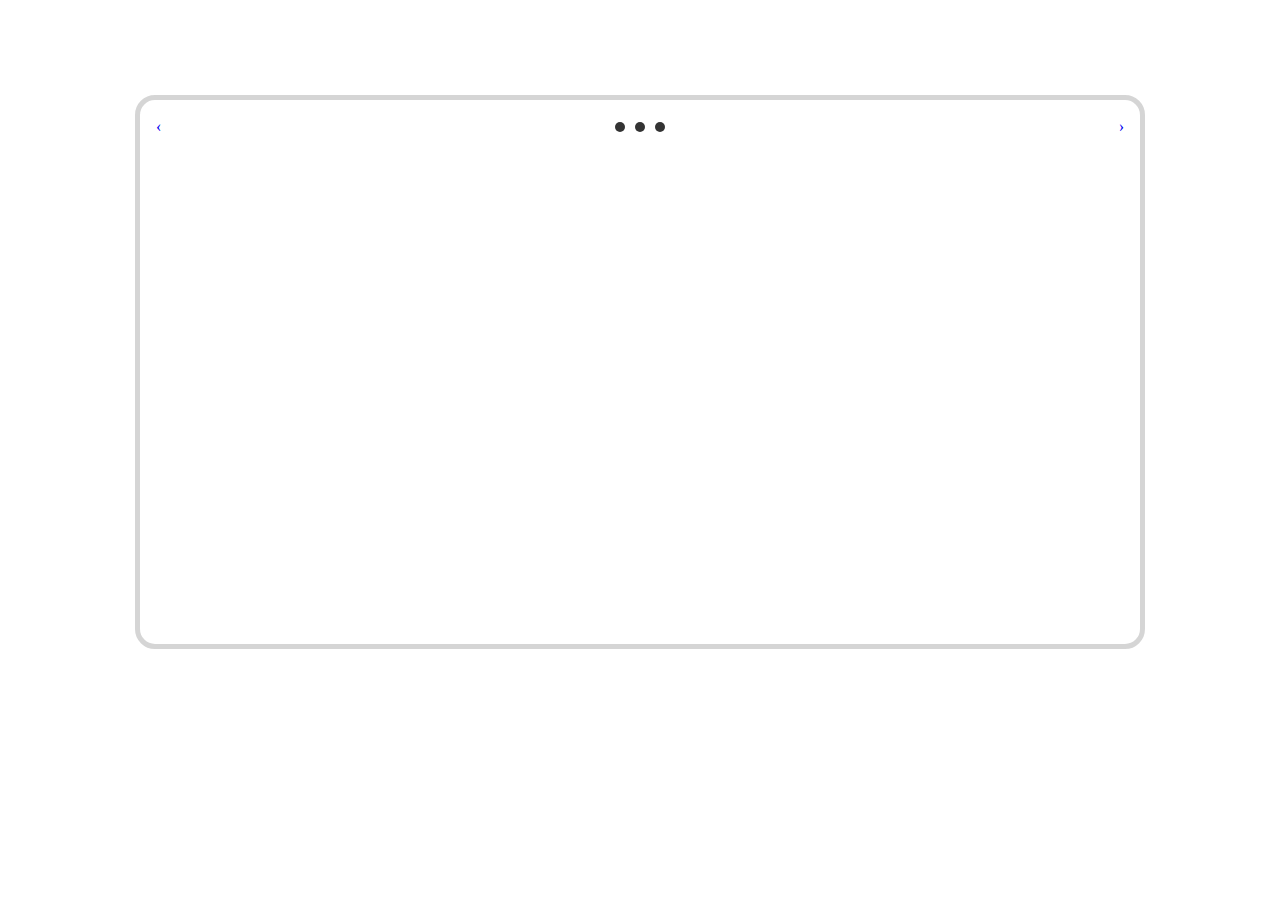
==== lab2/index.html @ e7c6e57c "changes" ====
<!DOCTYPE html>
<html lang="en">

<head>
    <meta charset="UTF-8">
    <meta name="viewport" content="width=device-width, initial-scale=1.0">
    <title>Document</title>
    <link rel="stylesheet" href="style.css">
</head>

<body>
    <div class="wrapper">

        <div class="controls">
            <a href="#" class="previousButton">&#8249;</a>
            <div class="dots">
                <span class="dot active"></span>
                <span class="dot"></span>
                <span class="dot"></span>
            </div>
            <a href="#" class="nextButton">&#8250;</a>
        </div>
        
        <div id="slider">
            <div class="slides">
                <img src="http://picsum.photos/seed/picsum/600/400" alt="">
                <img src="http://picsum.photos/seed/picsum/600/400" alt="">
                <img src="http://picsum.photos/seed/picsum/600/400" alt="">
                <img src="http://picsum.photos/seed/picsum/600/400" alt="">
                <img src="http://picsum.photos/seed/picsum/600/400" alt="">
                <img src="http://picsum.photos/seed/picsum/600/400" alt="">
            </div>

    </div>
    </div>
    <main>
    </main>
    <script src="main.js"></script>
</body>

</html>
---- lab2/style.css ----
body {
    display: grid;
    place-items: center;
    height: 100vh;
}

.wrapper {
    width: 1000px;
    border: 5px solid #9f9f9f70;
    border-radius: 20px;
    position: relative;
    overflow: hidden;
}


#slider {
    width: 600px;
    height: 400px;
    margin: 100px auto 0 auto;
    overflow: hidden;
}
#slider .slides {
    display: flex;
    animation-name: pociag-w-lewo;
    animation-duration: 4s;
    animation-delay: 1s;
    animation-timing-function: ease-in-out;
}

@keyframes pociag-w-lewo {
    0% {
        transform: translateX(0);
    }
    100% {
        transform: translateX(-2000px);
    }
}

a {
    text-decoration: none;
    display: inline-block;
    padding: 8px 16px;
  }
  
  a:hover {
    background-color: #ddd;
    color: black;
  }
  
  .previous {
    background-color: #f1f1f1;
    color: black;
  }
  
  .next {
    background-color: #04AA6D;
    color: white;
  }
  
  .round {
    border-radius: 50%;
  }

  .dots {
    display: flex;
    gap: 10px;
}

.dot {
    width: 10px;
    height: 10px;
    background-color: #333;
    border-radius: 50%;
    cursor: pointer;
}

.controls {
    display: flex;
    justify-content: space-between;
    align-items: center;
    margin-top: 10px;
}
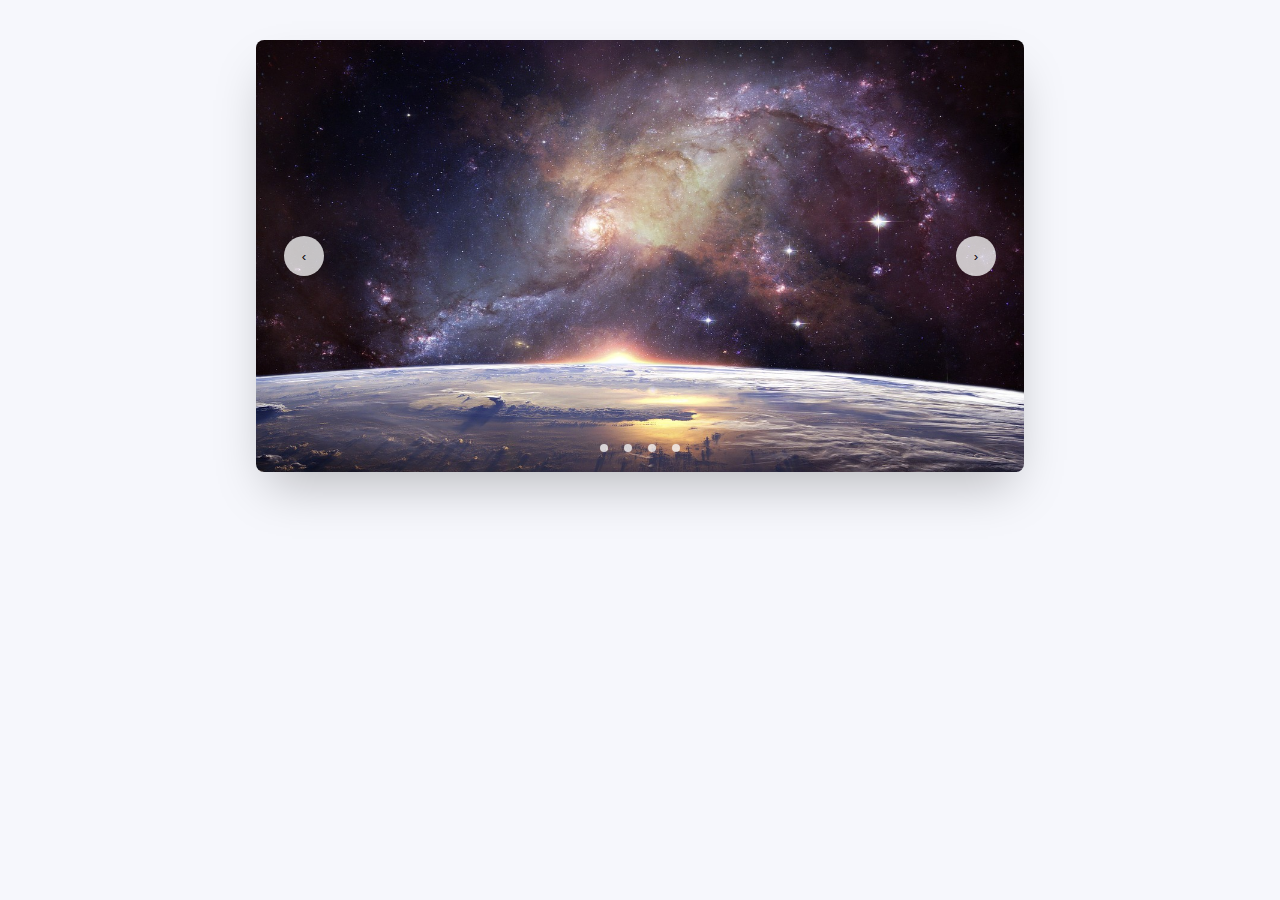
==== commit eb6e6db1: "lab2-update" ====
--- a/lab2/index.html
+++ b/lab2/index.html
@@ -5,37 +5,35 @@
     <meta charset="UTF-8">
     <meta name="viewport" content="width=device-width, initial-scale=1.0">
     <title>Document</title>
-    <link rel="stylesheet" href="style.css">
+    <link rel="stylesheet" href="style.css" >
+    
 </head>
 
 <body>
-    <div class="wrapper">
-
-        <div class="controls">
-            <a href="#" class="previousButton">&#8249;</a>
-            <div class="dots">
-                <span class="dot active"></span>
-                <span class="dot"></span>
-                <span class="dot"></span>
-            </div>
-            <a href="#" class="nextButton">&#8250;</a>
-        </div>
-        
-        <div id="slider">
-            <div class="slides">
-                <img src="http://picsum.photos/seed/picsum/600/400" alt="">
-                <img src="http://picsum.photos/seed/picsum/600/400" alt="">
-                <img src="http://picsum.photos/seed/picsum/600/400" alt="">
-                <img src="http://picsum.photos/seed/picsum/600/400" alt="">
-                <img src="http://picsum.photos/seed/picsum/600/400" alt="">
-                <img src="http://picsum.photos/seed/picsum/600/400" alt="">
-            </div>
-
-    </div>
-    </div>
     <main>
     </main>
-    <script src="main.js"></script>
+    <section class="container">
+    <div class="slider-wrapper">
+        <div class="slides">
+            <img id="slide-1" src="./img/galaxy-3608029_1280.jpg" alt="Photo2"/> 
+            <img id="slide-2" src="./img/galaxy-11188_1280.jpg" alt="Photo1"/>
+        	<img id="slide-3" src="./img/lagoon-nebula-11143_1280.jpg" alt="Photo3"/>
+        	<img id="slide-4" src="./img/moon-2048727_1280.jpg" alt="Photo4"/>
+            <!-- https://source.unsplash.com/ -->
+        </div>
+        <button id="prev" class="prev round btn">&#8249;</button>
+        <button id="next" class="next round btn">&#8250;</button>
+
+        <div class="dots-container">
+            <span class="btn1 dot"></span>
+            <span class="btn2 dot"></span>
+            <span class="btn3 dot"></span>
+            <span class="btn4 dot"></span>
+        </div>
+    </div>
+
+</section>
+<script src="main.js"></script>
 </body>
 
 </html>--- a/lab2/style.css
+++ b/lab2/style.css
@@ -1,82 +1,95 @@
 body {
-    display: grid;
-    place-items: center;
-    height: 100vh;
+  background: #f6f7fc;
+  }
+  
+.container {
+  padding: 2rem;
 }
 
-.wrapper {
-    width: 1000px;
-    border: 5px solid #9f9f9f70;
-    border-radius: 20px;
-    position: relative;
-    overflow: hidden;
+.slider-wrapper {
+  position: relative;
+  max-width: 48rem;
+  margin: 0 auto;
+  overflow: hidden;
+  box-shadow: 0 1.5rem 3rem -0.75rem hsla(0, 0%, 0%, 0.25);
+  border-radius: 0.5rem;
+}
+
+.slides {
+  display: flex;
+  aspect-ratio: 16/9;
+}
+
+.slider-wrapper .slides {
+  transition: all 0.4s ease;
+}
+
+.slides img {
+  flex: 1 0 100%;
+  object-fit: cover;
+}
+
+/* buttons */
+
+/*  */
+button{
+  background: none;
+  border: none;
+}
+
+button:hover {
+  opacity: 100%;
+}
+/* button:hover::after { */
+  /* opacity: 100%; */
+/* } */
+
+
+.round {
+  position:absolute;
+  border-radius: 50%;
+  top:50%;
+  z-index: 10;
+  height: 2.5rem;
+  width: 2.5rem;
+  background-color: #fff;
+  opacity: 0.75;
+  cursor: pointer;
+  transition: opacity ease 250ms;
 }
 
 
-#slider {
-    width: 600px;
-    height: 400px;
-    margin: 100px auto 0 auto;
-    overflow: hidden;
+.prev{
+  left:3rem;
+  transform: translate(-50%, -50%);
 }
-#slider .slides {
-    display: flex;
-    animation-name: pociag-w-lewo;
-    animation-duration: 4s;
-    animation-delay: 1s;
-    animation-timing-function: ease-in-out;
+.next{
+  right: 3rem;
+  transform: translate(50%, -50%); 
 }
 
-@keyframes pociag-w-lewo {
-    0% {
-        transform: translateX(0);
-    }
-    100% {
-        transform: translateX(-2000px);
-    }
+/* dots */
+.dots-container {
+  display: flex;
+  column-gap: 1rem;
+  position: absolute;
+  bottom: 1.25rem;
+  left: 50%;
+  transform:translateX(-50%);
+  z-index: 1;
 }
 
-a {
-    text-decoration: none;
-    display: inline-block;
-    padding: 8px 16px;
-  }
-  
-  a:hover {
-    background-color: #ddd;
-    color: black;
-  }
-  
-  .previous {
-    background-color: #f1f1f1;
-    color: black;
-  }
-  
-  .next {
-    background-color: #04AA6D;
-    color: white;
-  }
-  
-  .round {
-    border-radius: 50%;
-  }
-
-  .dots {
-    display: flex;
-    gap: 10px;
+.dots-container .dot {
+  width: 0.5rem;
+  height: 0.5rem;
+  border-radius: 50%;
+  background-color: #fff;
+  opacity: 0.75;
+  cursor: pointer;
+  transition: opacity ease 250ms;
 }
 
-.dot {
-    width: 10px;
-    height: 10px;
-    background-color: #333;
-    border-radius: 50%;
-    cursor: pointer;
+.dots-container .dot:hover {
+  opacity: 100%;
 }
 
-.controls {
-    display: flex;
-    justify-content: space-between;
-    align-items: center;
-    margin-top: 10px;
-}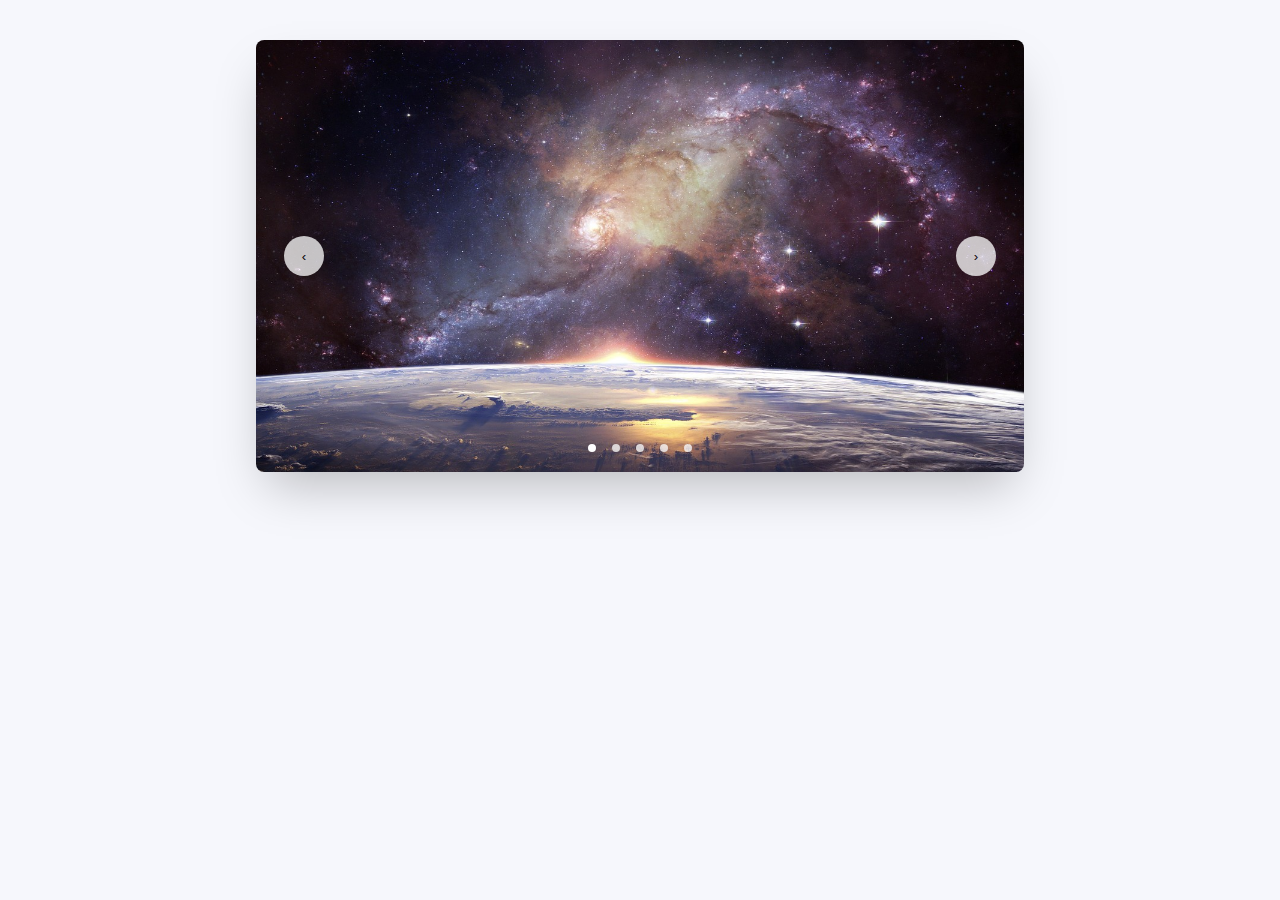
==== commit 28f6c827: "lab2-lab3" ====
--- a/lab2/index.html
+++ b/lab2/index.html
@@ -19,16 +19,14 @@
             <img id="slide-2" src="./img/galaxy-11188_1280.jpg" alt="Photo1"/>
         	<img id="slide-3" src="./img/lagoon-nebula-11143_1280.jpg" alt="Photo3"/>
         	<img id="slide-4" src="./img/moon-2048727_1280.jpg" alt="Photo4"/>
-            <!-- https://source.unsplash.com/ -->
+            <img id="slide-5" src="https://source.unsplash.com/lake-near-trees-and-mountains-under-white-clouds-and-blue-sky-during-daytime-tQcUEyZNazk" alt="Photo5"/>
+            <!-- https://source.unsplash.com/lake-near-trees-and-mountains-under-white-clouds-and-blue-sky-during-daytime-tQcUEyZNazk -->
         </div>
         <button id="prev" class="prev round btn">&#8249;</button>
         <button id="next" class="next round btn">&#8250;</button>
 
         <div class="dots-container">
-            <span class="btn1 dot"></span>
-            <span class="btn2 dot"></span>
-            <span class="btn3 dot"></span>
-            <span class="btn4 dot"></span>
+            <!-- <span class="dot"></span> -->
         </div>
     </div>
 
--- a/lab2/style.css
+++ b/lab2/style.css
@@ -31,7 +31,6 @@
 
 /* buttons */
 
-/*  */
 button{
   background: none;
   border: none;
@@ -93,3 +92,7 @@
   opacity: 100%;
 }
 
+.dot.active {
+  opacity: 1;
+}
+
